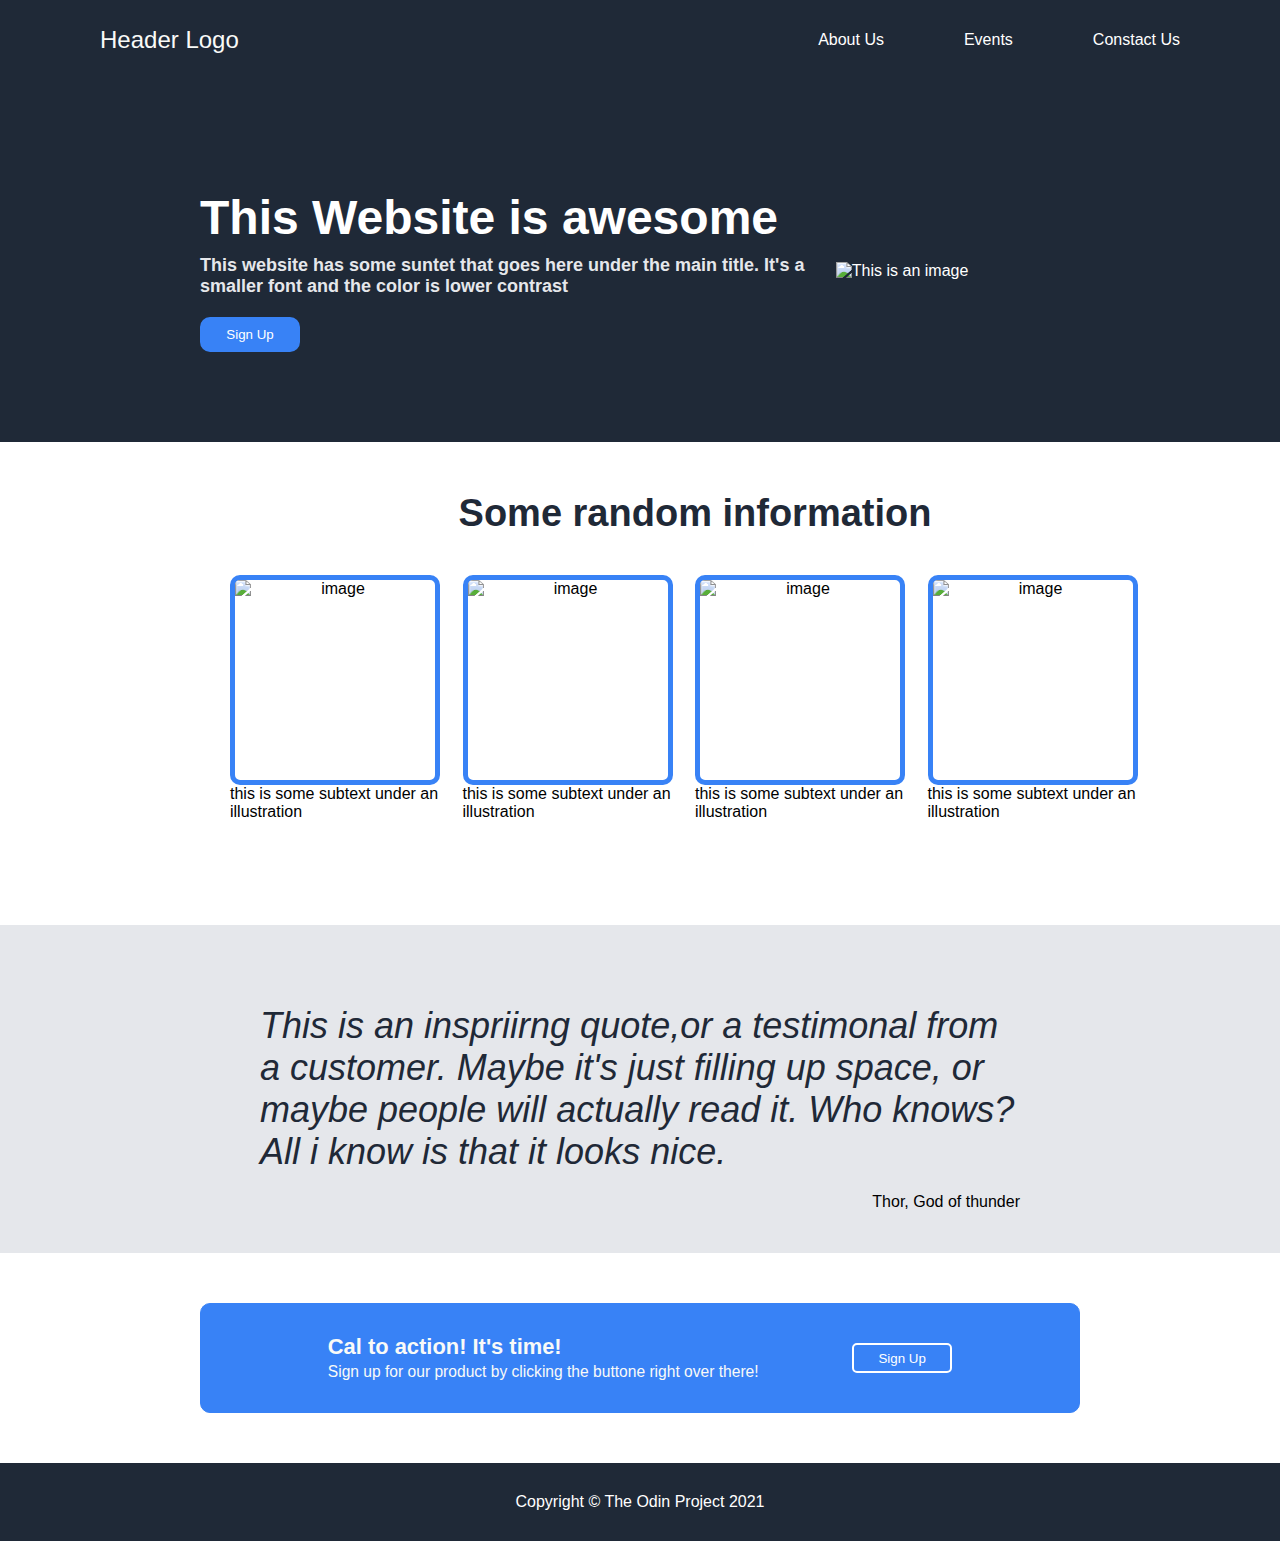
==== index.html @ fb8fa30f "First Commit" ====
<!DOCTYPE html>
<html lang="en">
<head>
    <meta charset="UTF-8">
    <meta http-equiv="X-UA-Compatible" content="IE=edge">
    <meta name="viewport" content="width=device-width, initial-scale=1.0">
    <link rel="stylesheet" href="CSS/styles.css">
    <title>CoRenters</title>
</head>

<header>
    <nav class="headerlogo">
        Header Logo
    </nav>
    <ul class="headerlink">
        <li>About Us</li>
        <li>Events</li>
        <li>Constact Us</li>
    </ul>
</header>
<body>
   <main class="section">
       <section class="contentone">
        <h1>This <span>Website</span> is awesome</h1>
        <h4>This website has some suntet that goes here under the main title. 
            It's a smaller font and the color is lower contrast
        </h4>
        <button id="firstbutton">Sign Up</button>
       </section>
       
       <img id="firstimage" src="image/331.png" alt="This is an image">
   </main> 

   <section id="secondtwo">
    
       <h1>Some random information</h1>

    <div id="imagesection">
        
        <div><img class="imageone" src="image/432.png" alt="image">
            <span class="content">this is some subtext under an illustration</span></div>
        <div><img class="imageone" src="image/432.png" alt="image">
                <span class="content">this is some subtext under an illustration</span></div>
        <div><img class="imageone" src="image/432.png" alt="image">
                    <span class="content">this is some subtext under an illustration</span></div>
        <div><img class="imageone" src="image/432.png" alt="image">
                    <span class="content">this is some subtext under an illustration</span></div>
        
    </div>
   </section>
<br>
<br>
<br>
   <div id="sectionthree">
      <p>This is an inspriirng quote,or a testimonal from a customer. Maybe it's just filling up space,
          or maybe people will actually read it. Who knows? All i know is that it looks nice.
      </p> 
      <ul>
          <li>Thor, God of thunder</li>
      </ul>
   </div>

   <section id="calltoaction">
      <div class="calltext">
    <h3>Cal to action! It's time!</h3>
      <small>Sign up for our product by clicking the buttone right over there!</small>
    </div>
     <div class="callbutton">
         <button id="lastaction">Sign Up</button> 
    </div>
   </section>
    
</body>
<footer>
    Copyright © The Odin Project 2021
</footer>
</html>
---- CSS/styles.css ----
/* styles and color to use
DArk background #1F2937
Hero main text (this website is awesom")
48px extra-bold #F9FAF8

Hero secondar text, header lik text
18px #E5E7EB

Header Log text24px #F9FAF8

Button color, call to action ackground colgroup
#3882F6

information header text
36px extra-bold #1F2937

Quote setion bacground color #E5E7EB

Quote text 
36px light italic #1f2937 */

*{
    margin: 0;
    padding: 0;
    font-family: Verdana, Geneva, Tahoma, sans-serif;
}
/* header section starts here*/

header{
    background-color: #1f2937;
    color: white;
    padding: 20px 40px 10px 100px;
    height: 40px;
    justify-content: space-between;
    display: flex;
    align-items: center; 
}

.headerlink{
   
    list-style: none;
    display: inline-flex;
    text-align: center;  
    justify-content: space-around;
    color: white;
    cursor: pointer;
    position: relative;
}

header ul li{
    padding-right: 40px;
    margin: 0px 20px;
}

.headerlogo{
    font-size: 24px;
    color: #F9FAF8;
}

/* Body section starts here */

body{
    background-color: white;
    color: black;
}
    

.section{
    background-color: #1f2937;
    color: white;  
    padding: 120px 90px 90px 200px;
    display: flex;
    align-items: center;
    box-sizing: border-box;
}
.contentone h1{
    font-size: 48px;
    font-weight: bolder;
    flood-color: #F9FAF8;
}

.contentone h4{
    margin: 10px 0px 20px 0px;
    font-size: 18px;
    color: #E5E7EB;
}

#firstimage{
    float: right;
    width: 55%;
    height: auto;
}

#firstbutton{
    background-color: #3882F6;
    color: white;
    cursor: pointer;
    border: 10px solid #3882F6;
    width: 100px;
    border-radius: 10px;
    align-items: inherit; 
}

#firstbutton:hover{
    border-color: white;
    background-color: white;
    color: #3882F6;
    cursor: pointer;
}

/*second section starts here */

#secondtwo{
    color: black;
    margin: 30px;
    height: auto;
    align-items: center;
     padding: 20px 90px 20px 200px;
    
}

#secondtwo h1 {
    text-align: center;
    color:#1F2937;
    padding-bottom: 40px;
    font-size: 38px;
    font-weight: bolder;
}

#imagesection{
    display: flex;
    align-items: center;
    justify-content: ;
   
}

#imagesection img{
    width: 200px;
    height: 200px;
    object-fit: cover;
    border: 5px solid #3882F6;
    border-radius: 10px;
    align-items: center;
    display: flex;
    flex-wrap: wrap;
    vertical-align: text-bottom;
    text-align: center;
    
}


/*section three starts here */

#sectionthree{
    background-color: #E5E7EB;
    padding: 60px;
    height: auto;
}

#sectionthree p{
    padding: 20px 200px 20px 200px;
    font-size: 36px;
    color: #1f2937;
    font-style: italic;
}

#sectionthree ul{
    list-style: none;
    float: right;
    padding: 0px 200px 0px 200px;
}

/*call to action starts here */

#calltoaction{
    border: 1px solid #3882F6;
    border-radius: 10px;
    background-color: #3882F6;
    color: #F9FAF8;
    margin: 50px 200px;
    padding: 30px 80px;
    height: auto;
    align-items: center;
    display: flex;
    justify-content: space-around;
}
#lastaction{
    color:white;
    border: 2px solid white;
    background-color: #3882F6;
    border-radius: 5px;
    width: 100px;
    height: 30px;
}

.calltext{
    font-size: 1.17em;
}

/*footer starts here */

footer{
    background-color: #1f2937;
    color: white;
    padding: 30px;
    text-align: center;
    font-weight: lighter;
}
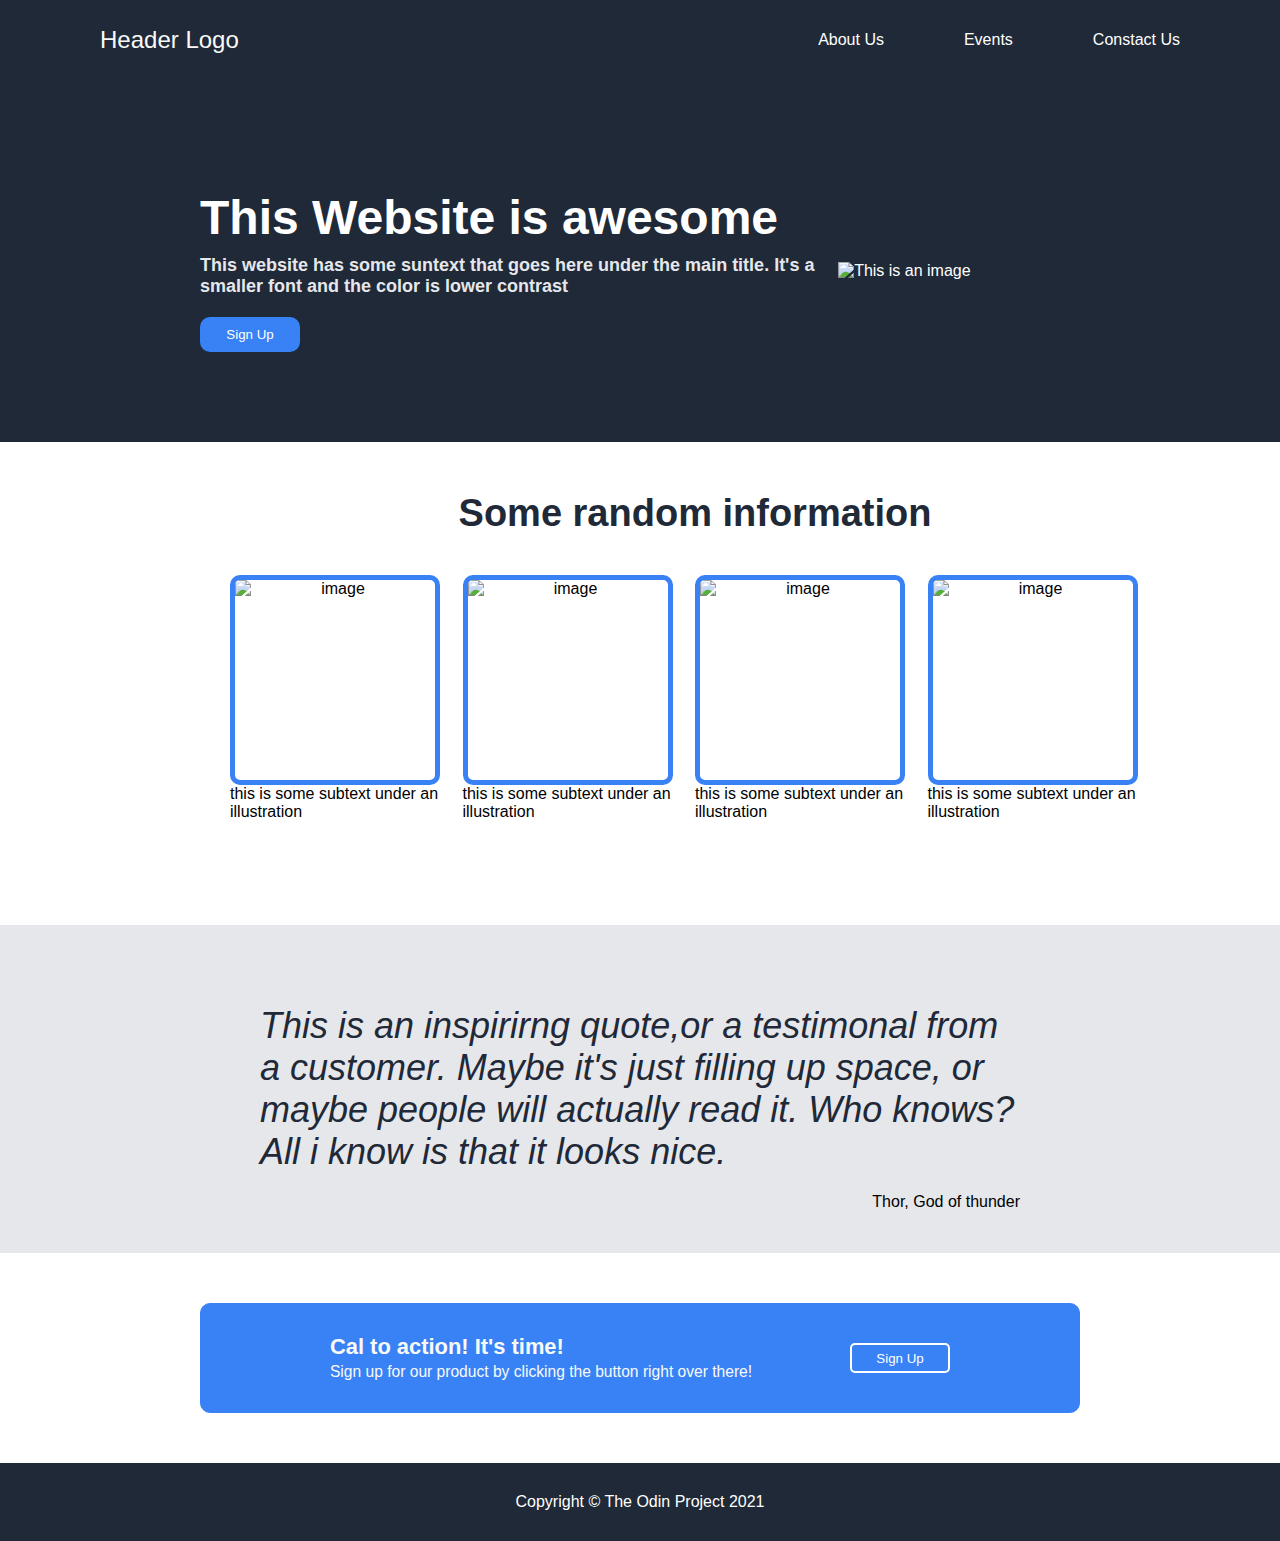
==== commit e3d272a2: "error check" ====
--- a/index.html
+++ b/index.html
@@ -22,7 +22,7 @@
    <main class="section">
        <section class="contentone">
         <h1>This <span>Website</span> is awesome</h1>
-        <h4>This website has some suntet that goes here under the main title. 
+        <h4>This website has some suntext that goes here under the main title. 
             It's a smaller font and the color is lower contrast
         </h4>
         <button id="firstbutton">Sign Up</button>
@@ -52,7 +52,7 @@
 <br>
 <br>
    <div id="sectionthree">
-      <p>This is an inspriirng quote,or a testimonal from a customer. Maybe it's just filling up space,
+      <p>This is an inspirirng quote,or a testimonal from a customer. Maybe it's just filling up space,
           or maybe people will actually read it. Who knows? All i know is that it looks nice.
       </p> 
       <ul>
@@ -63,7 +63,7 @@
    <section id="calltoaction">
       <div class="calltext">
     <h3>Cal to action! It's time!</h3>
-      <small>Sign up for our product by clicking the buttone right over there!</small>
+      <small>Sign up for our product by clicking the button right over there!</small>
     </div>
      <div class="callbutton">
          <button id="lastaction">Sign Up</button> 
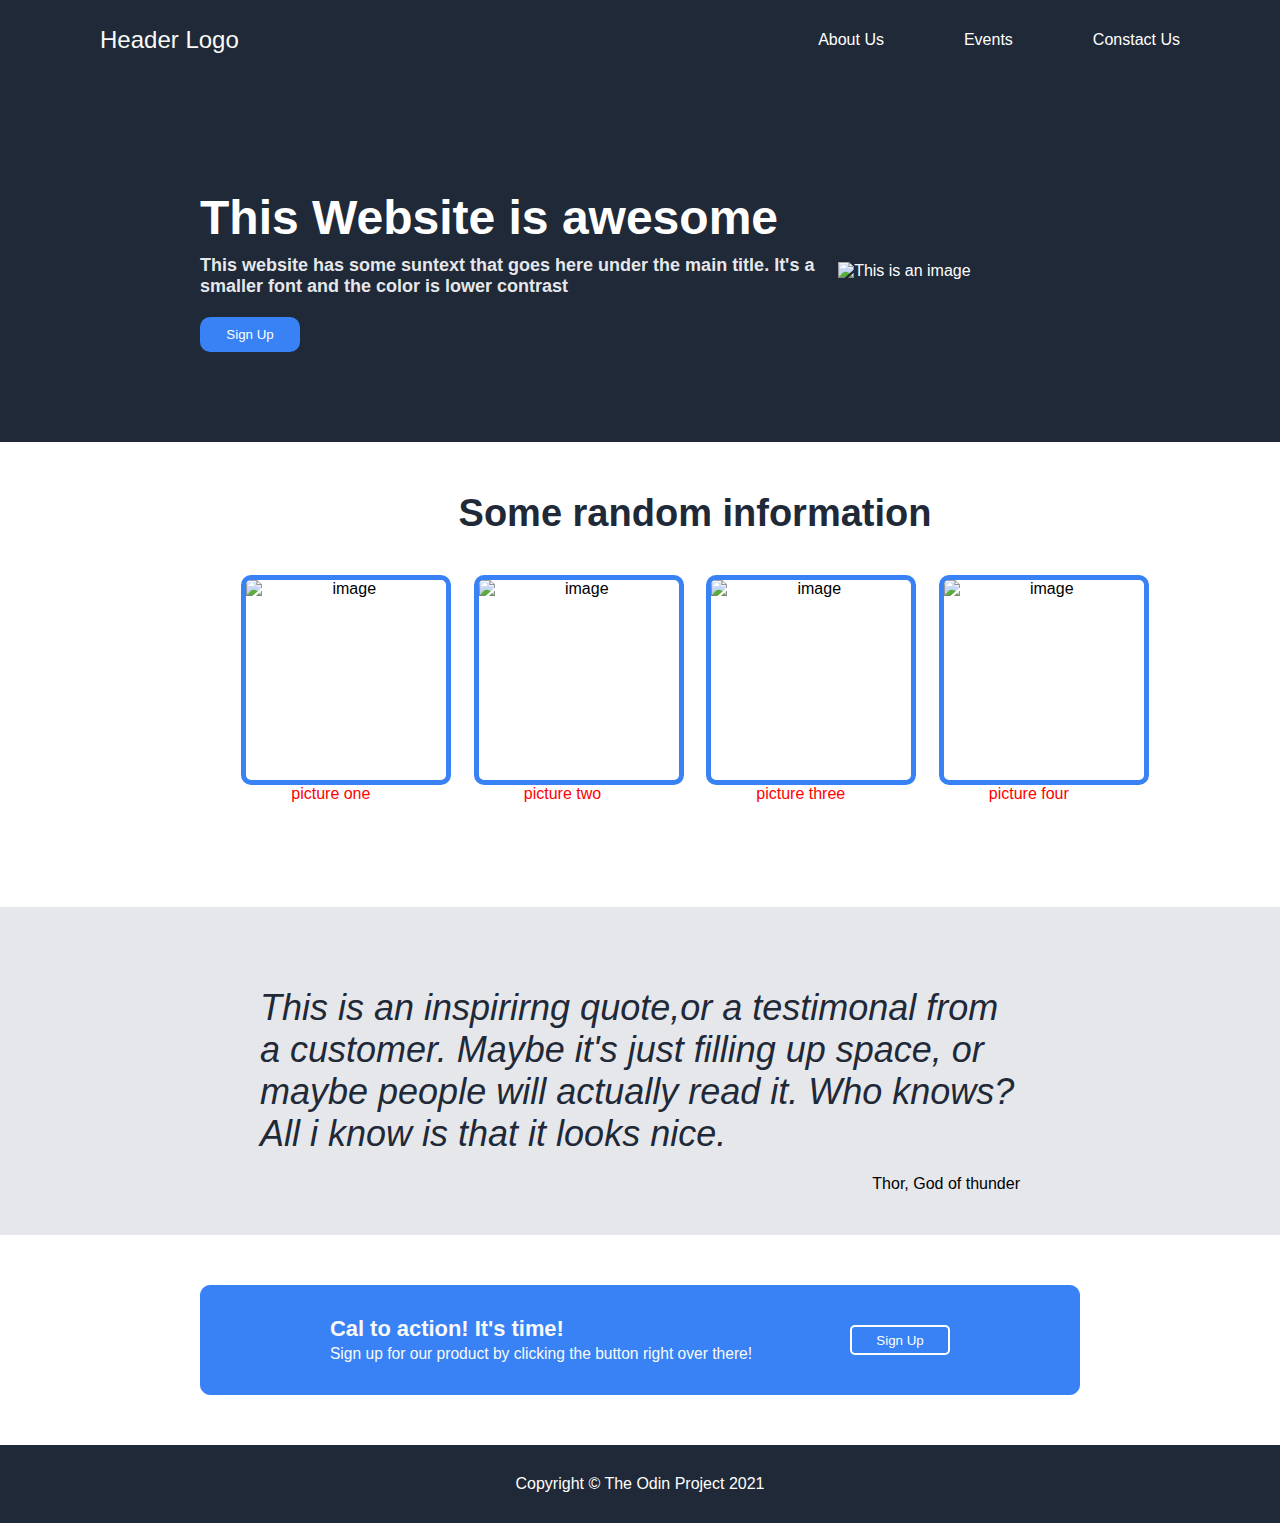
==== commit 1d2437e9: "second commit" ====
--- a/index.html
+++ b/index.html
@@ -38,13 +38,13 @@
     <div id="imagesection">
         
         <div><img class="imageone" src="image/432.png" alt="image">
-            <span class="content">this is some subtext under an illustration</span></div>
+            <span class="content">picture one</Picture></span></div>
         <div><img class="imageone" src="image/432.png" alt="image">
-                <span class="content">this is some subtext under an illustration</span></div>
+                <span class="content">picture two</span></div>
         <div><img class="imageone" src="image/432.png" alt="image">
-                    <span class="content">this is some subtext under an illustration</span></div>
+                    <span class="content">picture three</span></div>
         <div><img class="imageone" src="image/432.png" alt="image">
-                    <span class="content">this is some subtext under an illustration</span></div>
+                    <span class="content">picture four</span></div>
         
     </div>
    </section>
--- a/CSS/styles.css
+++ b/CSS/styles.css
@@ -130,7 +130,7 @@
 #imagesection{
     display: flex;
     align-items: center;
-    justify-content: ;
+    justify-content: space-around;
    
 }
 
@@ -146,6 +146,11 @@
     vertical-align: text-bottom;
     text-align: center;
     
+}
+.content{
+    text-align: center;
+    color: red;
+    padding-left: 50px;
 }
 
 
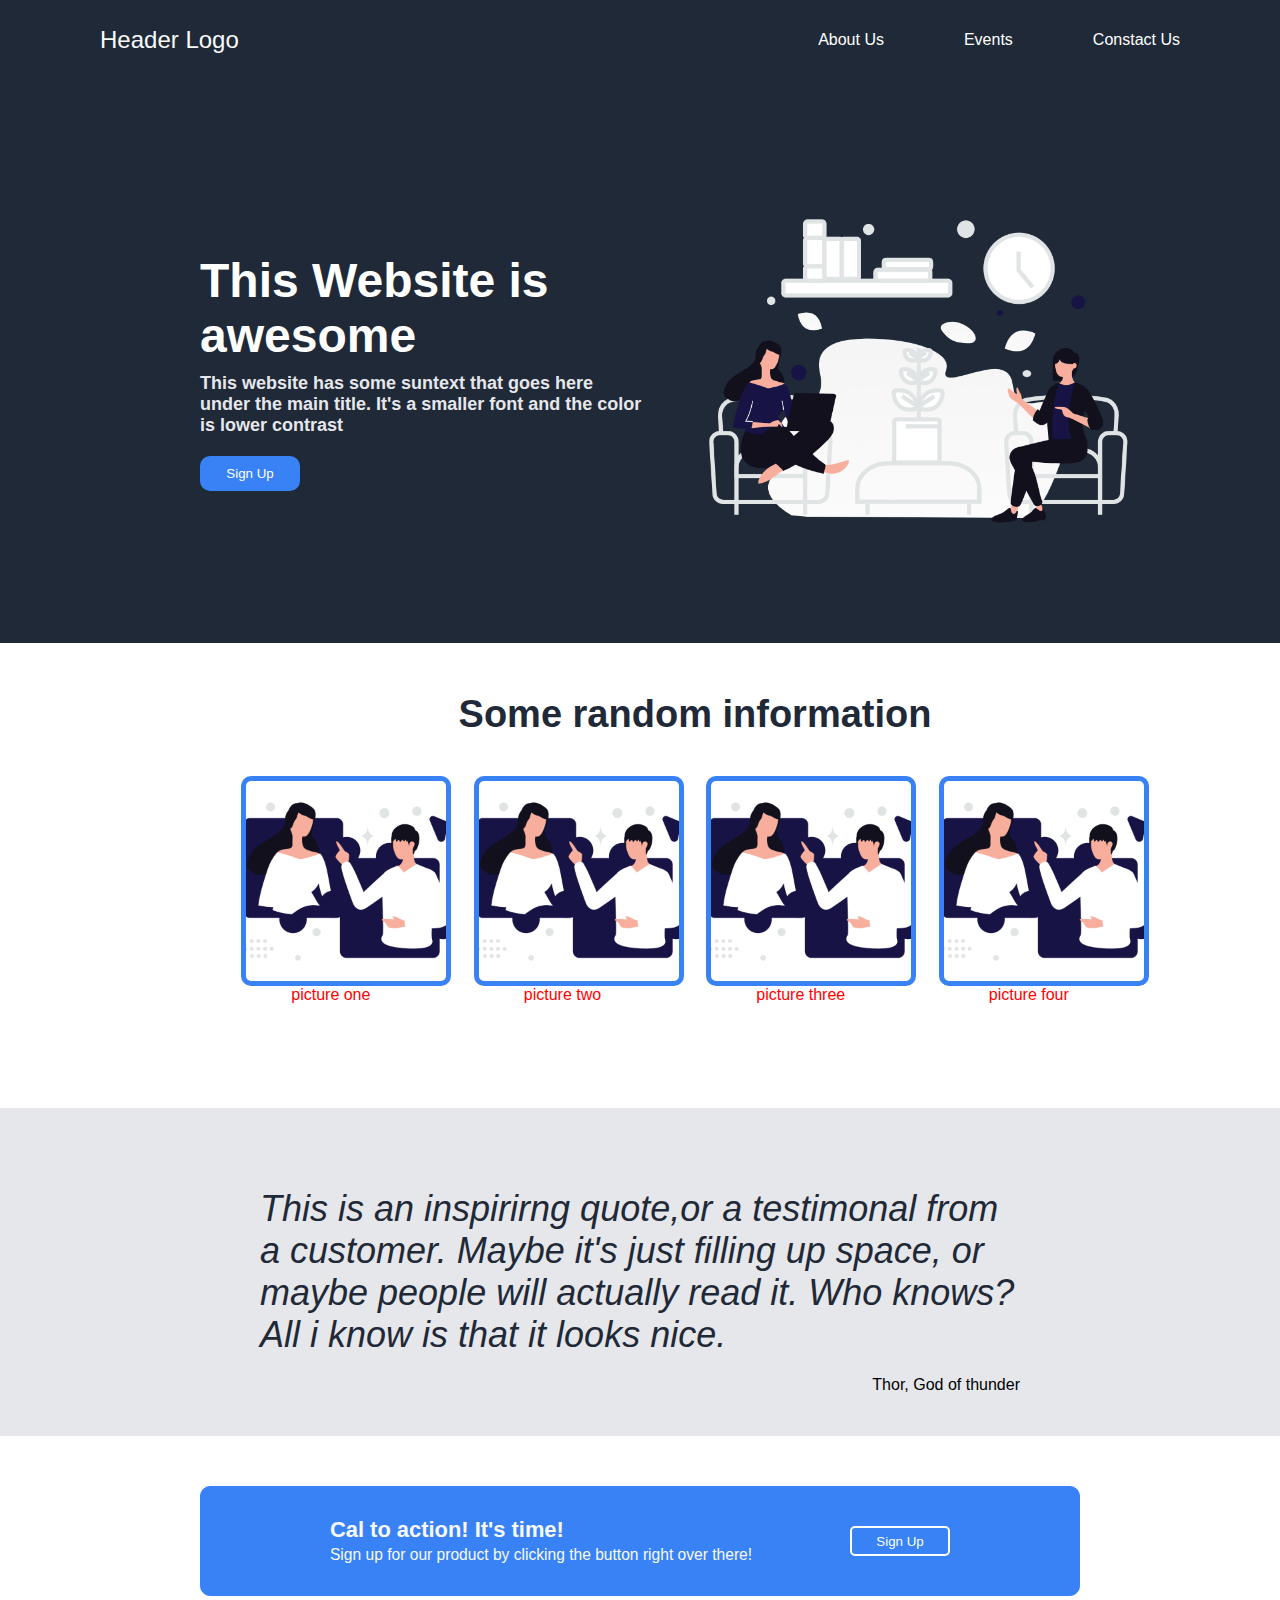
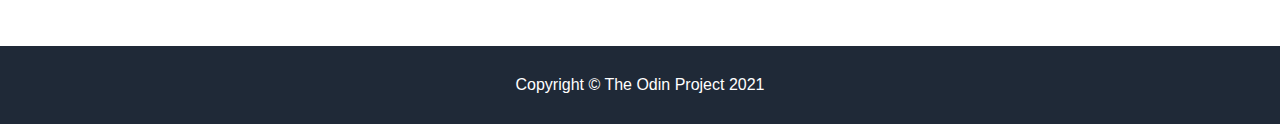
==== commit 9875c8c0: "second commit" ====
--- a/index.html
+++ b/index.html
@@ -28,7 +28,7 @@
         <button id="firstbutton">Sign Up</button>
        </section>
        
-       <img id="firstimage" src="image/331.png" alt="This is an image">
+       <img id="firstimage" src="Image/331.png" alt="This is an image">
    </main> 
 
    <section id="secondtwo">
@@ -37,13 +37,13 @@
 
     <div id="imagesection">
         
-        <div><img class="imageone" src="image/432.png" alt="image">
+        <div><img class="imageone" src="Image/432.png" alt="image">
             <span class="content">picture one</Picture></span></div>
-        <div><img class="imageone" src="image/432.png" alt="image">
+        <div><img class="imageone" src="Image/432.png" alt="image">
                 <span class="content">picture two</span></div>
-        <div><img class="imageone" src="image/432.png" alt="image">
+        <div><img class="imageone" src="Image/432.png" alt="image">
                     <span class="content">picture three</span></div>
-        <div><img class="imageone" src="image/432.png" alt="image">
+        <div><img class="imageone" src="Image/432.png" alt="image">
                     <span class="content">picture four</span></div>
         
     </div>
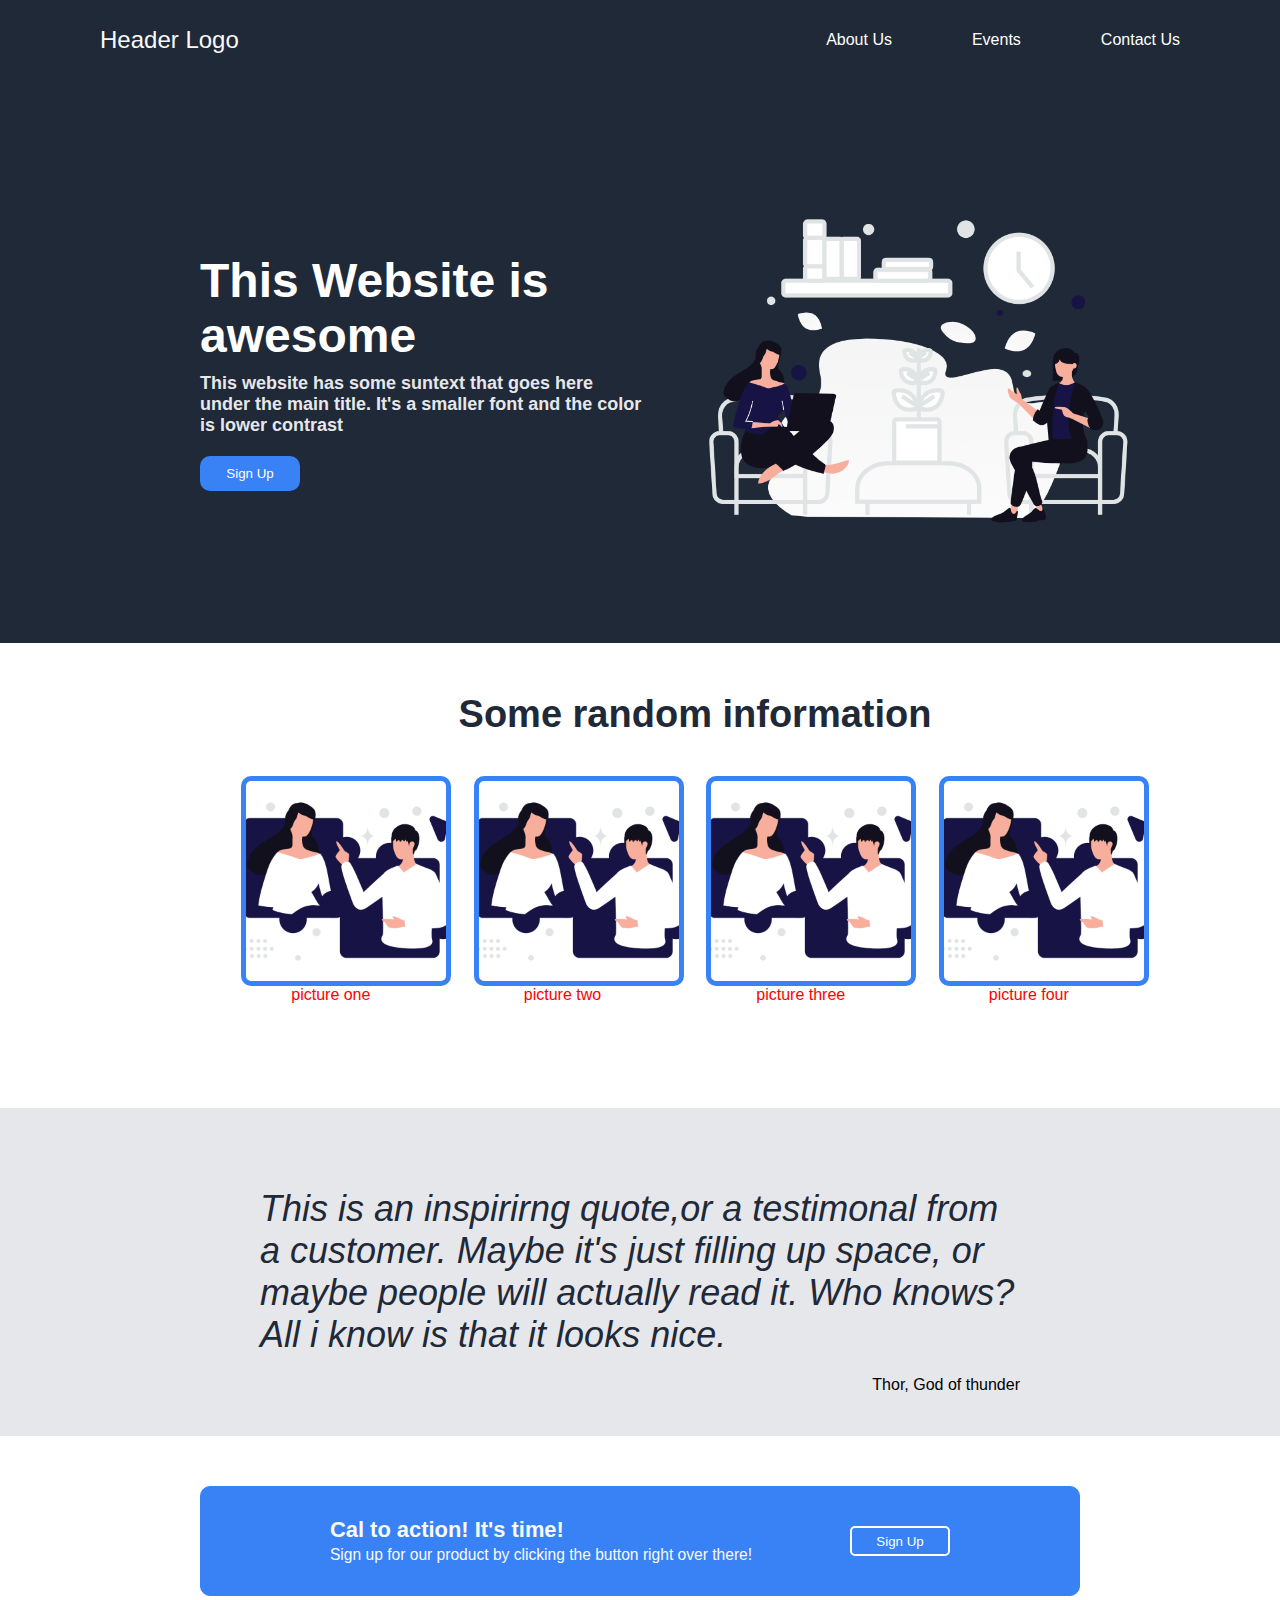
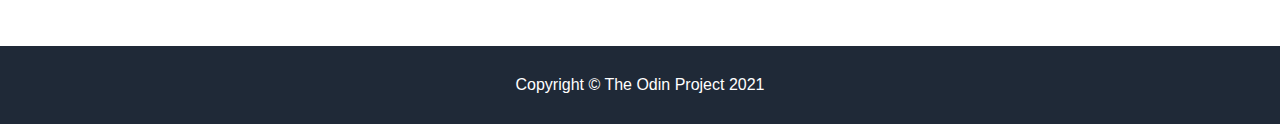
==== commit 312da0ae: "second commit" ====
--- a/index.html
+++ b/index.html
@@ -15,7 +15,7 @@
     <ul class="headerlink">
         <li>About Us</li>
         <li>Events</li>
-        <li>Constact Us</li>
+        <li>Contact Us</li>
     </ul>
 </header>
 <body>
@@ -28,7 +28,7 @@
         <button id="firstbutton">Sign Up</button>
        </section>
        
-       <img id="firstimage" src="Image/331.png" alt="This is an image">
+       <img id="firstimage" src="images/331.png" alt="This is an image">
    </main> 
 
    <section id="secondtwo">
@@ -37,13 +37,13 @@
 
     <div id="imagesection">
         
-        <div><img class="imageone" src="Image/432.png" alt="image">
+        <div><img class="imageone" src="images/432.png" alt="image">
             <span class="content">picture one</Picture></span></div>
-        <div><img class="imageone" src="Image/432.png" alt="image">
+        <div><img class="imageone" src="images/432.png" alt="image">
                 <span class="content">picture two</span></div>
-        <div><img class="imageone" src="Image/432.png" alt="image">
+        <div><img class="imageone" src="images/432.png" alt="image">
                     <span class="content">picture three</span></div>
-        <div><img class="imageone" src="Image/432.png" alt="image">
+        <div><img class="imageone" src="images/432.png" alt="image">
                     <span class="content">picture four</span></div>
         
     </div>
--- a/CSS/styles.css
+++ b/CSS/styles.css
@@ -24,6 +24,9 @@
     padding: 0;
     font-family: Verdana, Geneva, Tahoma, sans-serif;
 }
+html{
+    width: 100%;
+}
 /* header section starts here*/
 
 header{
@@ -31,6 +34,7 @@
     color: white;
     padding: 20px 40px 10px 100px;
     height: 40px;
+    width: inherit;
     justify-content: space-between;
     display: flex;
     align-items: center; 
@@ -114,6 +118,7 @@
     color: black;
     margin: 30px;
     height: auto;
+    width: auto;
     align-items: center;
      padding: 20px 90px 20px 200px;
     
